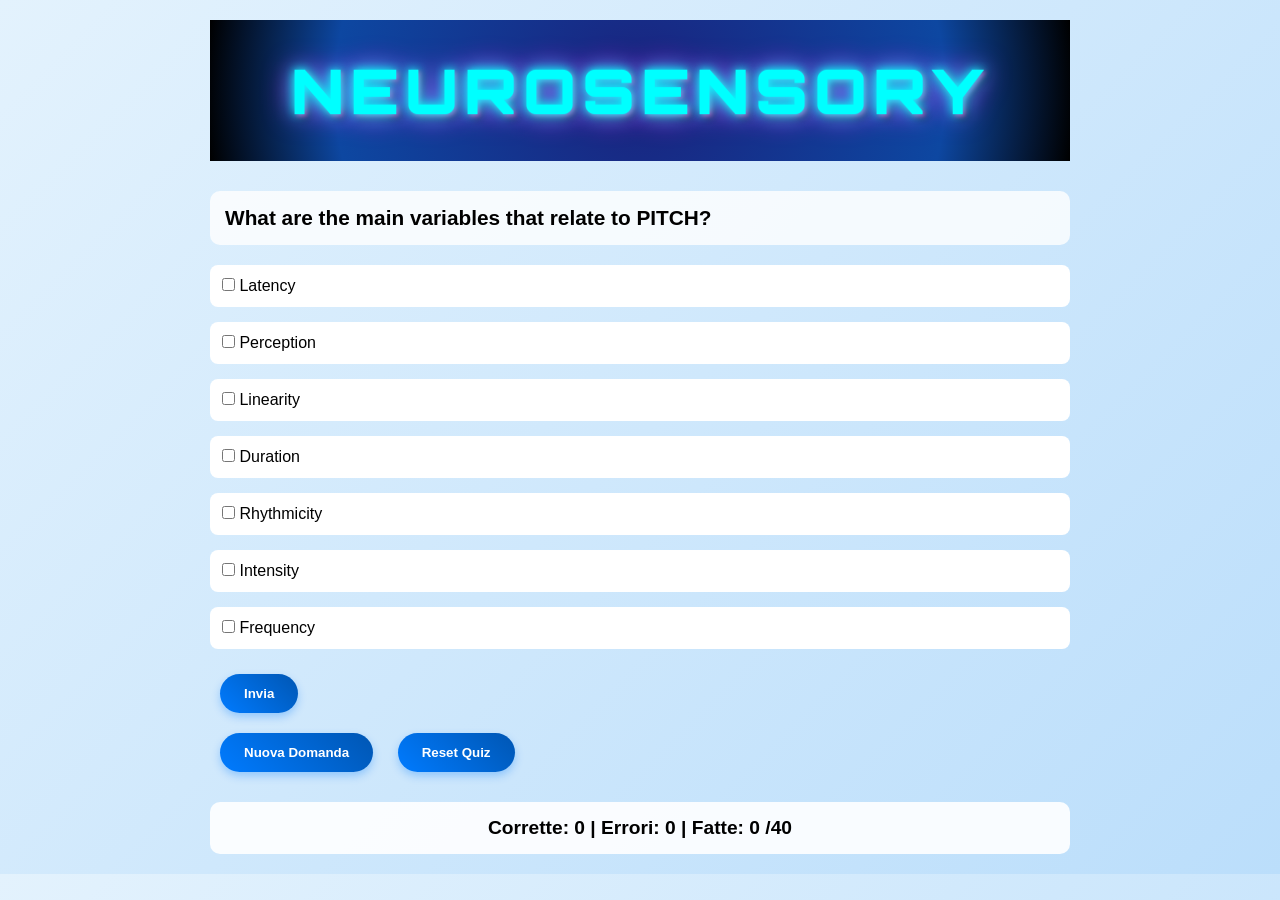
==== index.html @ e0bf35de "Add files via upload" ====
<!DOCTYPE html>
<html lang="it">
<head>
    <meta charset="UTF-8">
    <title>NeuroSensory Quiz</title>
    <link rel="stylesheet" href="style.css">
    <link href="https://fonts.googleapis.com/css2?family=Orbitron:wght@900&display=swap" rel="stylesheet">
</head>
<body>
    <header>  
        <h1 class="neuro-title">NEUROSENSORY</h1>
    </header>
    <div id="quiz-container">
        <div id="question"></div>
        <div id="answers"></div>
        <button id="submit">Invia</button>
        <div id="result"></div>
        <button id="new-question">Nuova Domanda</button>
        <button id="reset">Reset Quiz</button>
        <div id="score">Corrette: 0 | Errori: 0 | Fatte: 0</div>
    </div>
    <script src="script.js"></script>
</body>
</html>
---- style.css ----
@import url('https://fonts.googleapis.com/css2?family=Orbitron:wght@900&display=swap');

* {
    margin: 0;
    padding: 0;
    box-sizing: border-box;
}

body { 
    font-family: Arial, sans-serif; 
    max-width: 900px; 
    margin: 0 auto; 
    padding: 20px; 
    background: linear-gradient(135deg, #e3f2fd, #bbdefb);
}

header {
    text-align: center;
    padding: 30px 20px;
    margin-bottom: 30px;
    background: radial-gradient(circle, #1a237e 0%, #0d47a1 70%, #000 100%);
}

.neuro-title {
    font-family: 'Orbitron', Arial Black, sans-serif !important;
    font-size: 4rem;
    font-weight: 900 !important;
    letter-spacing: 6px;
    color: #00ffff;
    text-shadow: 
        0 0 10px #00ffff,
        0 0 20px #00ffff,
        0 0 30px #ff00ff,
        2px 2px 4px #ff0080,
        4px 4px 8px rgba(0,0,0,0.8);
    transform: rotateX(15deg);
    display: inline-block;
    margin: 0 auto;
}

.neuro-title:hover {
    text-shadow: 
        0 0 20px #00ffff,
        0 0 40px #00ffff,
        0 0 60px #ff00ff,
        3px 3px 6px #ff0080,
        6px 6px 12px rgba(0,0,0,0.9);
    transform: rotateX(10deg) scale(1.05);
}


#question { 
    font-weight: bold; 
    font-size: 1.3em;
    margin-bottom: 20px;
    padding: 15px;
    background: rgba(255,255,255,0.8);
    border-radius: 10px;
}

#answers label { 
    display: block; 
    margin: 15px 0; 
    cursor: pointer; 
    padding: 12px;
    background: white;
    border-radius: 8px;
    transition: background 0.2s;
}

#answers label:hover {
    background: #e3f2fd;
}

button { 
    padding: 12px 24px; 
    margin: 10px; 
    background: linear-gradient(45deg, #007bff, #0056b3); 
    color: white; 
    border: none; 
    border-radius: 25px; 
    font-weight: bold;
    cursor: pointer;
    box-shadow: 0 4px 8px rgba(0,123,255,0.3);
}

button:hover:not(:disabled) { 
    transform: translateY(-2px);
    box-shadow: 0 6px 12px rgba(0,123,255,0.4);
}

#score {
    font-size: 1.2em;
    font-weight: bold;
    padding: 15px;
    background: rgba(255,255,255,0.9);
    border-radius: 10px;
    text-align: center;
    margin-top: 20px;
}

@media (max-width: 768px) {
    .neuro-title { 
        font-size: 2.5rem; 
        letter-spacing: 3px; 
    }
}
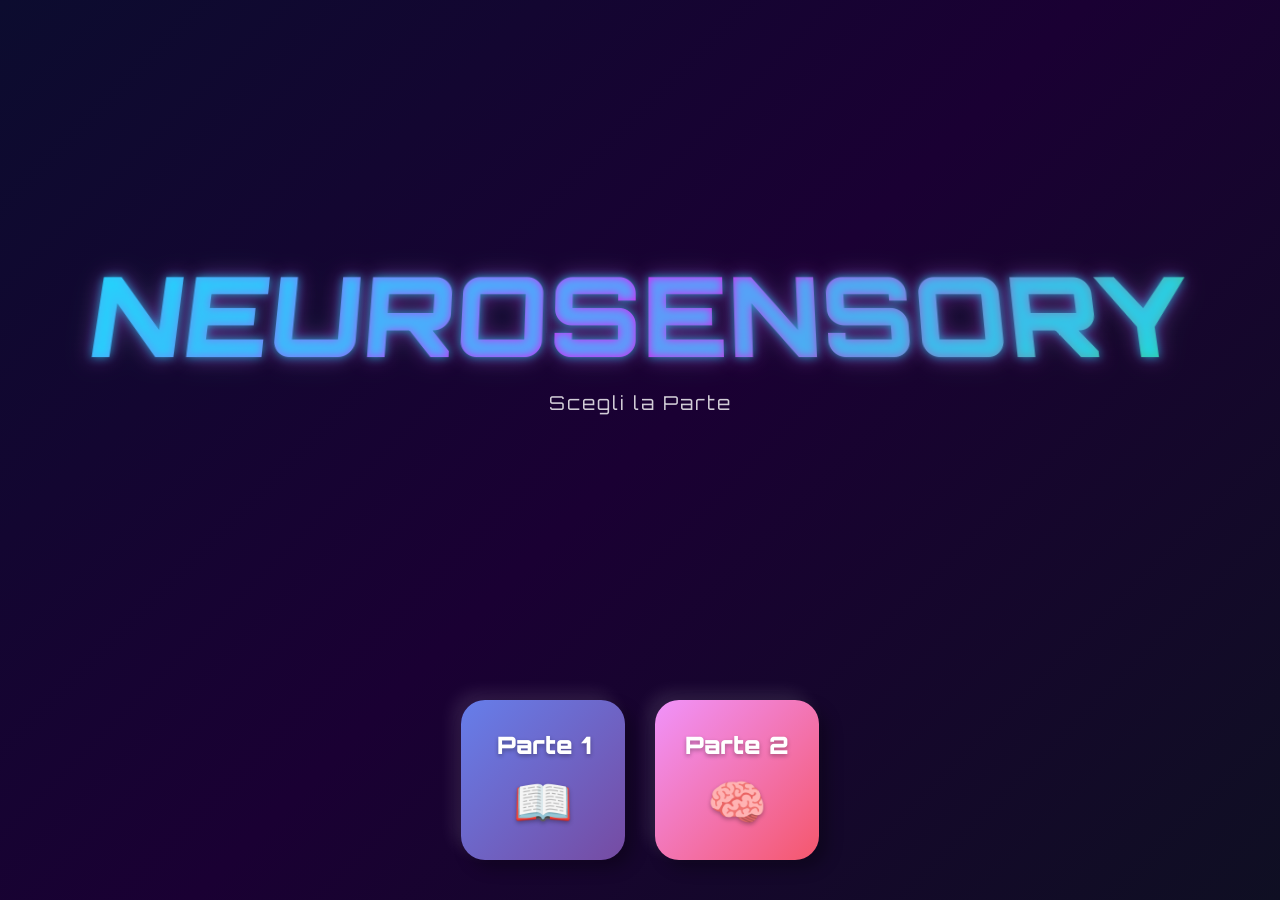
==== commit 5dc563a5: "Add files via upload" ====
--- a/index.html
+++ b/index.html
@@ -2,23 +2,26 @@
 <html lang="it">
 <head>
     <meta charset="UTF-8">
-    <title>NeuroSensory Quiz</title>
-    <link rel="stylesheet" href="style.css">
+    <title>NEUROSENSORY Quiz</title>
+    <link rel="stylesheet" href="index.css">
     <link href="https://fonts.googleapis.com/css2?family=Orbitron:wght@900&display=swap" rel="stylesheet">
 </head>
 <body>
-    <header>  
-        <h1 class="neuro-title">NEUROSENSORY</h1>
-    </header>
-    <div id="quiz-container">
-        <div id="question"></div>
-        <div id="answers"></div>
-        <button id="submit">Invia</button>
-        <div id="result"></div>
-        <button id="new-question">Nuova Domanda</button>
-        <button id="reset">Reset Quiz</button>
-        <div id="score">Corrette: 0 | Errori: 0 | Fatte: 0</div>
+    <div class="container">
+        <header>
+            <h1 class="neuro-title">NEUROSENSORY</h1>
+            <p class="subtitle"> Scegli la Parte</p>
+        </header>
+        <div class="buttons-grid">
+            <a href="quiz-parte1.html" class="quiz-btn btn-1">
+                <span>Parte 1</span>
+                <span class="icon">📖</span>
+            </a>
+            <a href="quiz-parte2.html" class="quiz-btn btn-2">
+                <span>Parte 2</span>
+                <span class="icon">🧠</span>
+            </a>
+        </div>
     </div>
-    <script src="script.js"></script>
 </body>
 </html>
--- a/index.css
+++ b/index.css
@@ -0,0 +1,140 @@
+* {
+    margin: 0;
+    padding: 0;
+    box-sizing: border-box;
+}
+
+body {
+    font-family: 'Orbitron', monospace, Arial, sans-serif;
+    min-height: 100vh;
+    background: linear-gradient(135deg, #0c0c2f 0%, #1a0033 50%, #0f0f23 100%);
+    display: flex;
+    align-items: center;
+    justify-content: center;
+    overflow: hidden;
+}
+
+.container {
+    text-align: center;
+    max-width: 600px;
+    padding: 40px 20px;
+    height: 100vh;  /* ← Full viewport per centraggio verticale perfetto */
+    display: flex;
+    flex-direction: column;
+    justify-content: center;  /* ← Centra verticalmente tutto */
+}
+
+header {
+    flex: 1; 
+    display: flex;
+    flex-direction: column;
+    justify-content: center;
+    align-items: center;
+}
+
+.neuro-title {
+    font-size: clamp(3.5rem, 9vw, 7rem); 
+    font-weight: 900;
+    line-height: 0.75;  
+    padding: 0.1em 0.5em;  
+    margin-bottom: 20px;
+    display: inline-block; 
+    background: linear-gradient(135deg, #00f5ff, #ff00ff, #00ff88);
+    background-clip: text;
+    -webkit-background-clip: text;
+    -webkit-text-fill-color: transparent;
+    text-shadow: 0 0 10px rgba(0,245,255,0.6), 0 0 20px rgba(255,0,255,0.4), 0 0 30px rgba(0,255,136,0.2);
+    transform: perspective(500px) rotateX(8deg);
+    animation: pulse-glow 4s ease-in-out infinite;
+    position: relative;
+    top: -4px;  
+}
+
+
+.neuro-title:hover {
+    transform: perspective(500px) rotateX(0deg) rotateY(10deg); 
+    animation-play-state: paused;
+}
+
+@keyframes pulse-glow {
+    0%, 100% { 
+        transform: perspective(500px) rotateX(5deg) scale(1);
+        text-shadow: 0 0 10px rgba(0,245,255,0.8), 0 0 20px rgba(255,0,255,0.6), 0 0 40px rgba(0,255,136,0.4);
+    }
+    50% { 
+        transform: perspective(500px) rotateX(10deg) scale(1.02); 
+        text-shadow: 0 0 20px rgba(0,245,255,1), 0 0 40px rgba(255,0,255,0.8), 0 0 60px rgba(0,255,136,0.6);
+    }
+}
+
+.subtitle {
+    color: rgba(255, 255, 255, 0.8);
+    font-size: 1.2rem;
+    margin-bottom: 60px;
+    letter-spacing: 2px;
+}
+
+.buttons-grid {
+    display: grid;
+    grid-template-columns: 1fr 1fr;
+    gap: 30px;
+    max-width: 500px;
+    margin: 0 auto;
+}
+
+.quiz-btn {
+    position: relative;
+    display: flex;
+    flex-direction: column;
+    align-items: center;
+    justify-content: center;
+    height: 160px;
+    text-decoration: none;
+    font-size: 1.5rem;
+    font-weight: 900;
+    color: #fff;
+    text-shadow: 0 2px 4px rgba(0,0,0,0.3);
+    border-radius: 24px;
+    padding: 30px;
+    transition: all 0.3s ease;
+    box-shadow: 
+        8px 8px 16px rgba(0,0,0,0.3),
+        -8px -8px 16px rgba(255,255,255,0.1);
+}
+
+.quiz-btn:hover {
+    transform: translateY(-8px);
+    box-shadow: 
+        12px 12px 24px rgba(0,0,0,0.4),
+        -12px -12px 24px rgba(255,255,255,0.15);
+}
+
+.quiz-btn:active {
+    box-shadow: 
+        inset 4px 4px 8px rgba(0,0,0,0.3),
+        inset -4px -4px 8px rgba(255,255,255,0.05);
+    transform: translateY(-2px);
+}
+
+.btn-1 {
+    background: linear-gradient(135deg, #667eea 0%, #764ba2 100%);
+}
+
+.btn-2 {
+    background: linear-gradient(135deg, #f093fb 0%, #f5576c 100%);
+}
+
+.icon {
+    font-size: 3rem;
+    margin-top: 10px;
+}
+
+@media (max-width: 768px) {
+    .buttons-grid {
+        grid-template-columns: 1fr;
+        gap: 20px;
+    }
+    .neuro-title {
+        letter-spacing: 0.05em;
+    }
+}
